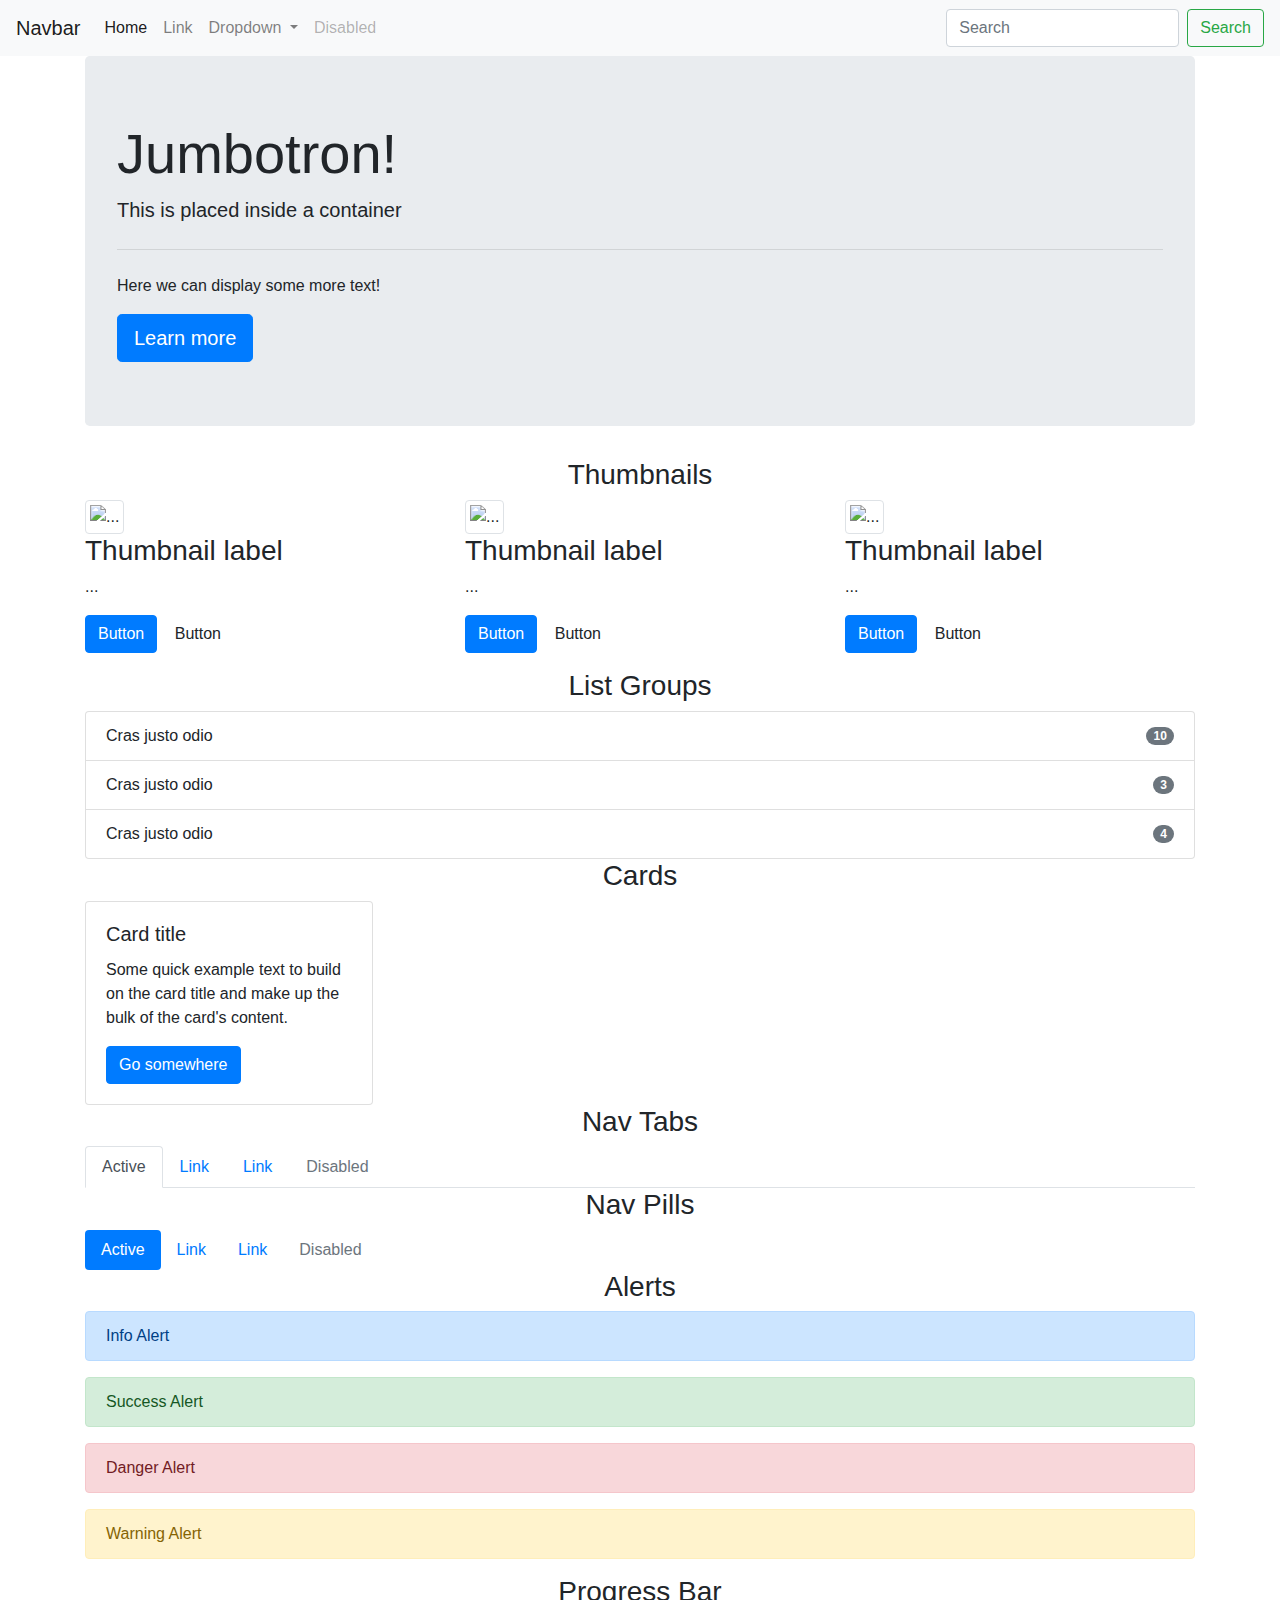
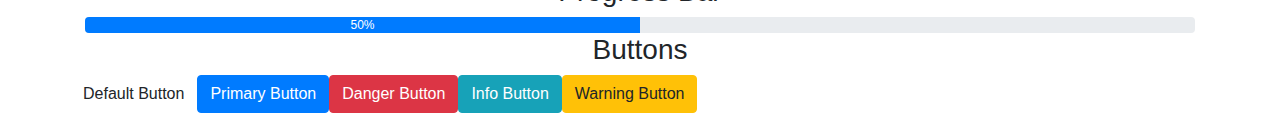
==== index.html @ 9442f067 "First draft index file" ====
<!DOCTYPE html>
<html lang="en">

<head>
  <meta charset="UTF-8">
  <title>Bootstrap Components</title>
  <link rel="stylesheet" href="https://stackpath.bootstrapcdn.com/bootstrap/4.3.1/css/bootstrap.min.css" integrity="sha384-ggOyR0iXCbMQv3Xipma34MD+dH/1fQ784/j6cY/iJTQUOhcWr7x9JvoRxT2MZw1T" crossorigin="anonymous">
  <link rel="stylesheet" href="style.css">
</head>
<body>
  <nav class="navbar navbar-expand-lg navbar-light bg-light">
    <a class="navbar-brand" href="#">Navbar</a>
    <button class="navbar-toggler" type="button" data-toggle="collapse" data-target="#navbarSupportedContent" aria-controls="navbarSupportedContent" aria-expanded="false" aria-label="Toggle navigation">
      <span class="navbar-toggler-icon"></span>
    </button>

    <div class="collapse navbar-collapse" id="navbarSupportedContent">
      <ul class="navbar-nav mr-auto">
        <li class="nav-item active">
          <a class="nav-link" href="#">Home <span class="sr-only">(current)</span></a>
        </li>
        <li class="nav-item">
          <a class="nav-link" href="#">Link</a>
        </li>
        <li class="nav-item dropdown">
          <a class="nav-link dropdown-toggle" href="#" id="navbarDropdown" role="button" data-toggle="dropdown" aria-haspopup="true" aria-expanded="false">
            Dropdown
          </a>
          <div class="dropdown-menu" aria-labelledby="navbarDropdown">
            <a class="dropdown-item" href="#">Action</a>
            <a class="dropdown-item" href="#">Another action</a>
            <div class="dropdown-divider"></div>
            <a class="dropdown-item" href="#">Something else here</a>
          </div>
        </li>
        <li class="nav-item">
          <a class="nav-link disabled" href="#" tabindex="-1" aria-disabled="true">Disabled</a>
        </li>
      </ul>
      <form class="form-inline my-2 my-lg-0">
        <input class="form-control mr-sm-2" type="search" placeholder="Search" aria-label="Search">
        <button class="btn btn-outline-success my-2 my-sm-0" type="submit">Search</button>
      </form>
    </div>
  </nav>

  <div class="container">
    <div class="jumbotron">
      <h1 class="display-4">Jumbotron!</h1>
      <p class="lead">This is placed inside a container</p>
      <hr class="my-4">
      <p>Here we can display some more text!</p>
      <a class="btn btn-primary btn-lg" href="#" role="button">Learn more</a>
    </div>
  </div>

<div class="container">
  <h3 class="text-center">Thumbnails</h3>
    <div class="row">
        <div class="col-md-4">
          <div class="thumbnail">
            <img src="https://i.ytimg.com/vi/tntOCGkgt98/maxresdefault.jpg" alt="..." class="img-thumbnail">
          </div>
          <div class="caption">
              <h3>Thumbnail label</h3>
              <p>...</p>
              <p><a href="#" class="btn btn-primary" role="button">Button</a> <a href="#" class="btn btn-default" role="button">Button</a></p>
            </div>
        </div>
        <div class="col-md-4">
            <div class="thumbnail">
              <img src="https://i.ytimg.com/vi/tntOCGkgt98/maxresdefault.jpg" alt="..." class="img-thumbnail">
            </div>
          <div class="caption">
              <h3>Thumbnail label</h3>
              <p>...</p>
              <p><a href="#" class="btn btn-primary" role="button">Button</a> <a href="#" class="btn btn-default" role="button">Button</a></p>
          </div>
        </div>
        <div class="col-md-4">
            <div class="thumbnail">
              <img src="https://i.ytimg.com/vi/tntOCGkgt98/maxresdefault.jpg" alt="..." class="img-thumbnail">
            </div>
            <div class="caption">
                <h3>Thumbnail label</h3>
                <p>...</p>
                <p><a href="#" class="btn btn-primary" role="button">Button</a> <a href="#" class="btn btn-default" role="button">Button</a></p>
          </div>
        </div>
    </div>

  <div class="row">
    <div class="col">
        <h3 class="text-center">List Groups</h3>
        <ul class="list-group">
          <li class="list-group-item d-flex justify-content-between align-items-center">
              Cras justo odio <span class="badge badge-pill badge-secondary">10</span>
          </li>
          <li class="list-group-item d-flex justify-content-between align-items-center">
              Cras justo odio <span class="badge badge-pill badge-secondary">3</span>
          </li>
          <li class="list-group-item d-flex justify-content-between align-items-center">
              Cras justo odio <span class="badge badge-pill badge-secondary">4</span>
          </li>
        </ul>
    </div>
  </div>


    <div class="row">
      <div class="col">
        <h3 class="text-center">Cards</h3>
        <div class="card" style="width: 18rem;">
            <div class="card-body">
              <h5 class="card-title">Card title</h5>
              <p class="card-text">Some quick example text to build on the card title and make up the bulk of the card's content.</p>
              <a href="#" class="btn btn-primary">Go somewhere</a>
            </div>
          </div>
        </div>
    </div>


  <div class="row">
    <div class="col">
      <h3 class="text-center">Nav Tabs</h3>
      <ul class="nav nav-tabs">
          <li class="nav-item">
            <a class="nav-link active" href="#">Active</a>
          </li>
          <li class="nav-item">
            <a class="nav-link" href="#">Link</a>
          </li>
          <li class="nav-item">
            <a class="nav-link" href="#">Link</a>
          </li>
          <li class="nav-item">
            <a class="nav-link disabled" href="#">Disabled</a>
          </li>
        </ul>
      </div>
  </div>

    <div class="row">
      <div class="col">
        <h3 class="text-center">Nav Pills</h3>
        <ul class="nav nav-pills">
            <li class="nav-item">
              <a class="nav-link active" href="#">Active</a>
            </li>
            <li class="nav-item">
              <a class="nav-link" href="#">Link</a>
            </li>
            <li class="nav-item">
              <a class="nav-link" href="#">Link</a>
            </li>
            <li class="nav-item">
              <a class="nav-link disabled" href="#">Disabled</a>
            </li>
          </ul>
        </div>
    </div>


    <div class="row">
      <div class="col">
        <h3 class="text-center">Alerts</h3>
        <div class="alert alert-primary" role="alert">
            Info Alert
          </div>
          <div class="alert alert-success" role="alert">
            Success Alert
          </div>
          <div class="alert alert-danger" role="alert">
            Danger Alert
          </div>
          <div class="alert alert-warning" role="alert">
            Warning Alert
          </div>
        </div>
    </div>


    <div class="row">
      <div class="col">
        <h3 class="text-center">Progress Bar</h3>
          <div class="progress">
              <div class="progress-bar" role="progressbar" style="width: 50%" aria-valuenow="50" aria-valuemin="0" aria-valuemax="100">
                50%
              </div>
          </div>
      </div>
    </div>

    <h3 class="text-center">Buttons</h3>
    <div class="row">

      <button type="button" class="btn btn-default">Default Button</button>
      <button type="button" class="btn btn-primary">Primary Button</button>
      <button type="button" class="btn btn-danger">Danger Button</button>
      <button type="button" class="btn btn-info">Info Button</button>
      <button type="button" class="btn btn-warning">Warning Button</button>
    </div>
  </div>

<script src="https://code.jquery.com/jquery-3.3.1.slim.min.js" integrity="sha384-q8i/X+965DzO0rT7abK41JStQIAqVgRVzpbzo5smXKp4YfRvH+8abtTE1Pi6jizo" crossorigin="anonymous"></script>
<script src="https://cdnjs.cloudflare.com/ajax/libs/popper.js/1.14.7/umd/popper.min.js" integrity="sha384-UO2eT0CpHqdSJQ6hJty5KVphtPhzWj9WO1clHTMGa3JDZwrnQq4sF86dIHNDz0W1" crossorigin="anonymous"></script>
<script src="https://stackpath.bootstrapcdn.com/bootstrap/4.3.1/js/bootstrap.min.js" integrity="sha384-JjSmVgyd0p3pXB1rRibZUAYoIIy6OrQ6VrjIEaFf/nJGzIxFDsf4x0xIM+B07jRM" crossorigin="anonymous"></script>

</body>

</html>
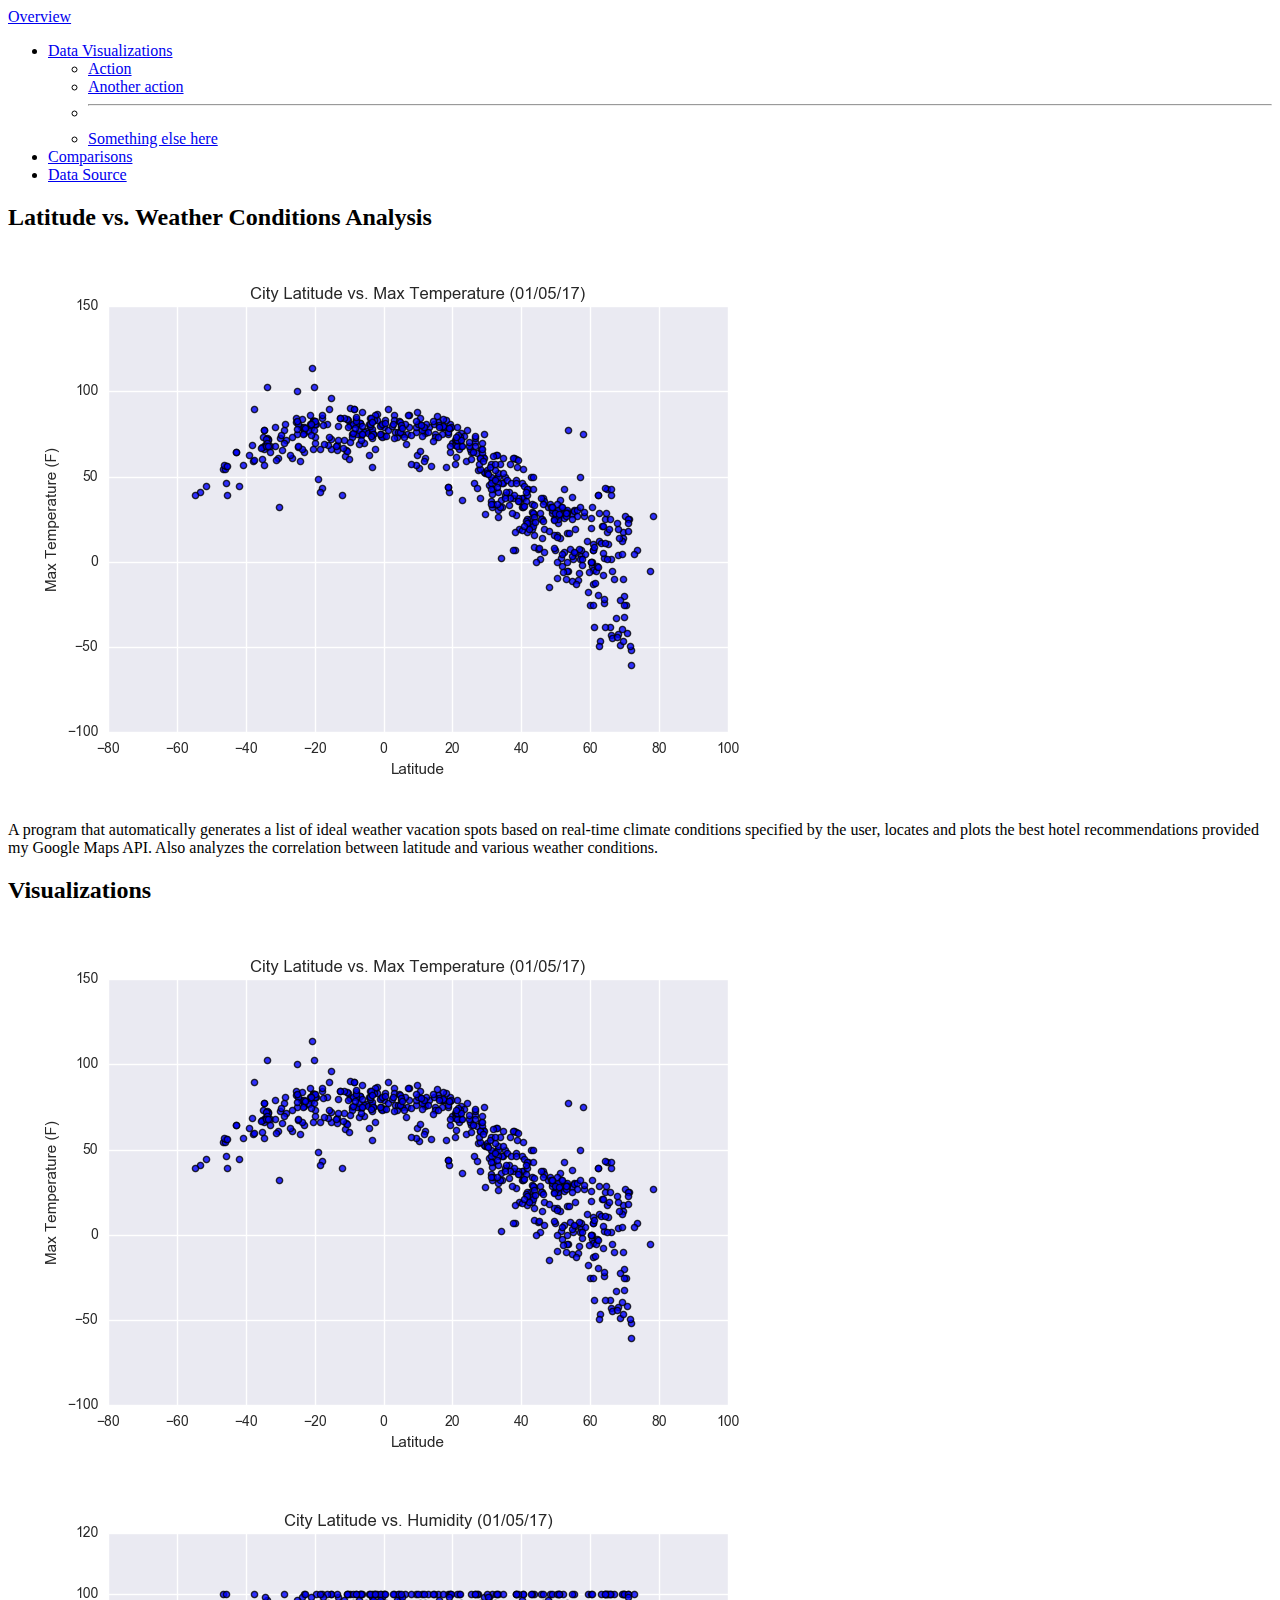
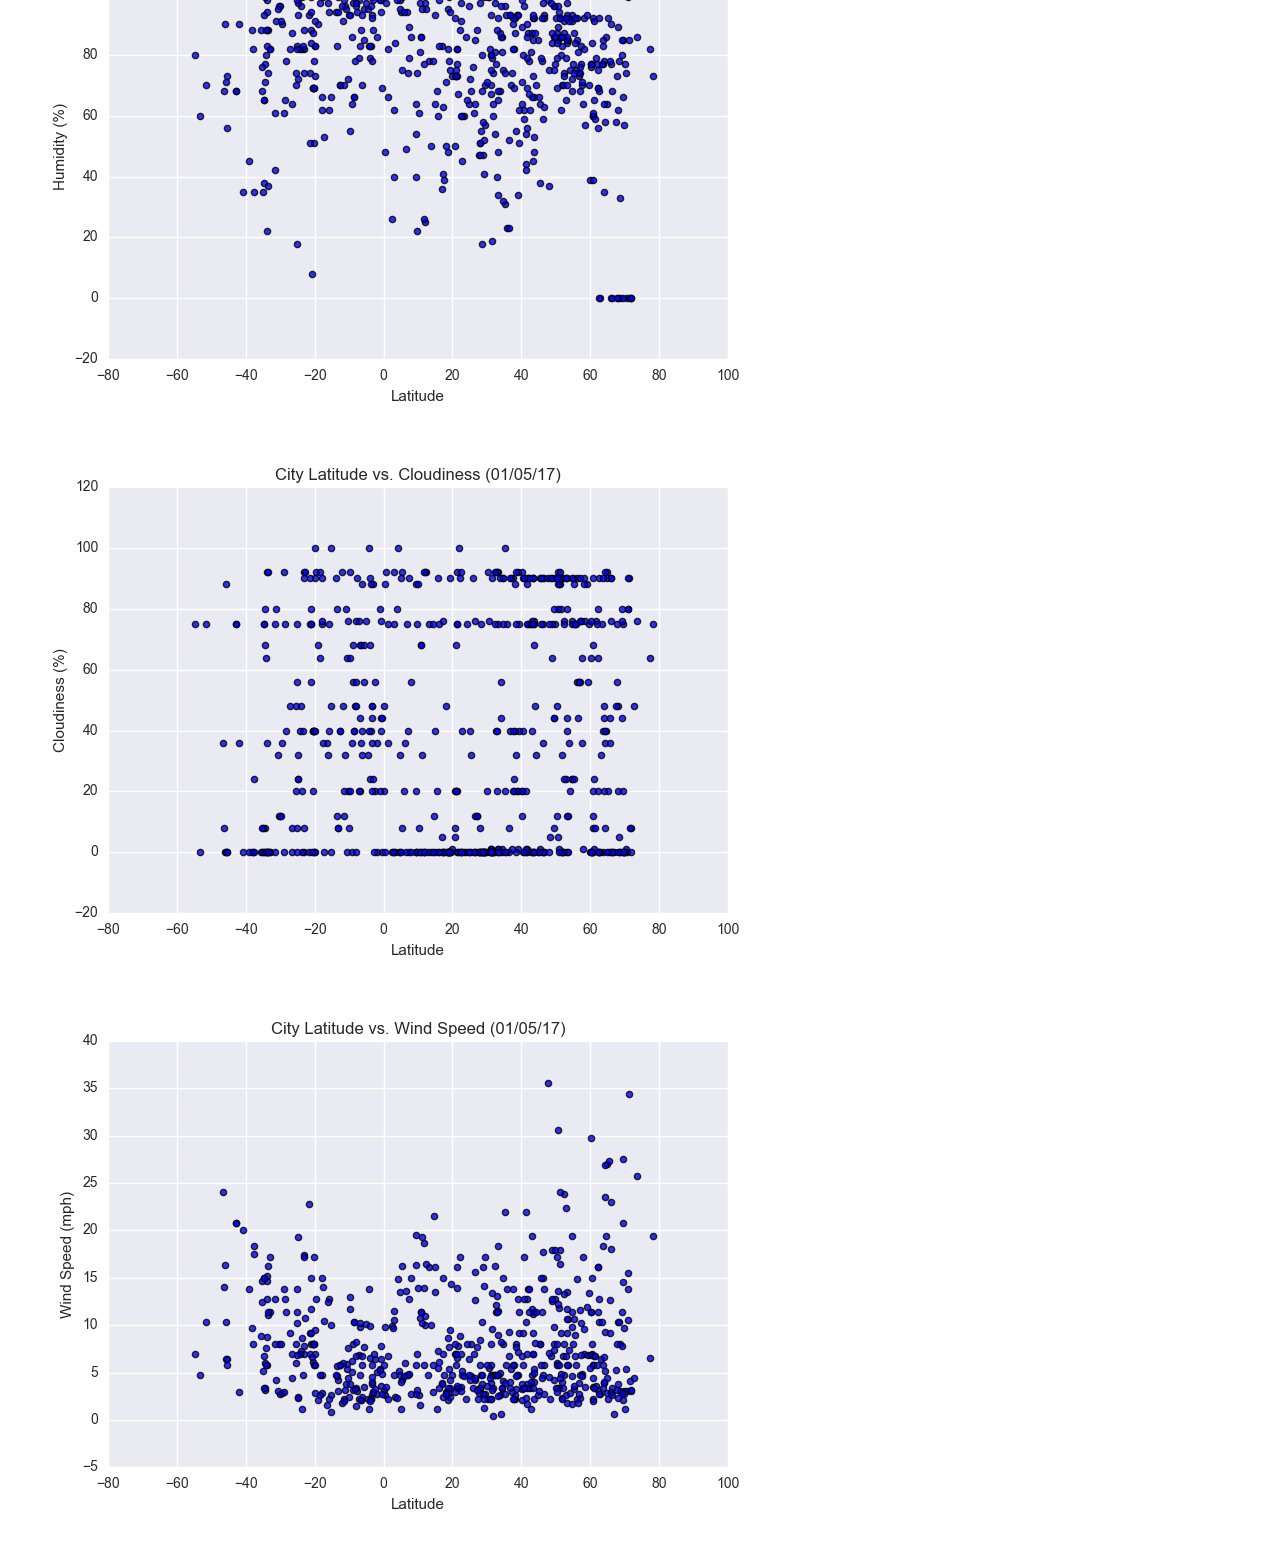
==== commit 8692c19f: "Update" ====
--- a/index.html
+++ b/index.html
@@ -1,212 +1,70 @@
-<!DOCTYPE html>
+<!doctype html>
 <html lang="en">
+  <head>
+    <!-- Required meta tags -->
+    <meta charset="utf-8">
+    <meta name="viewport" content="width=device-width, initial-scale=1">
 
-<head>
-  <meta charset="UTF-8">
-  <title>Bootstrap Components</title>
-  <link rel="stylesheet" href="https://stackpath.bootstrapcdn.com/bootstrap/4.3.1/css/bootstrap.min.css" integrity="sha384-ggOyR0iXCbMQv3Xipma34MD+dH/1fQ784/j6cY/iJTQUOhcWr7x9JvoRxT2MZw1T" crossorigin="anonymous">
-  <link rel="stylesheet" href="style.css">
-</head>
-<body>
-  <nav class="navbar navbar-expand-lg navbar-light bg-light">
-    <a class="navbar-brand" href="#">Navbar</a>
-    <button class="navbar-toggler" type="button" data-toggle="collapse" data-target="#navbarSupportedContent" aria-controls="navbarSupportedContent" aria-expanded="false" aria-label="Toggle navigation">
-      <span class="navbar-toggler-icon"></span>
-    </button>
+    <!-- Bootstrap CSS -->
+    <link rel="stylesheet" href="https://cdn.jsdelivr.net/npm/bootstrap@5.0.1/dist/css/bootstrap.min.css" integrity="sha384-+0n0xVW2eSR5OomGNYDnhzAbDsOXxcvSN1TPprVMTNDbiYZCxYbOOl7+AMvyTG2x" crossorigin="anonymous">
 
-    <div class="collapse navbar-collapse" id="navbarSupportedContent">
-      <ul class="navbar-nav mr-auto">
-        <li class="nav-item active">
-          <a class="nav-link" href="#">Home <span class="sr-only">(current)</span></a>
-        </li>
-        <li class="nav-item">
-          <a class="nav-link" href="#">Link</a>
-        </li>
-        <li class="nav-item dropdown">
-          <a class="nav-link dropdown-toggle" href="#" id="navbarDropdown" role="button" data-toggle="dropdown" aria-haspopup="true" aria-expanded="false">
-            Dropdown
-          </a>
-          <div class="dropdown-menu" aria-labelledby="navbarDropdown">
-            <a class="dropdown-item" href="#">Action</a>
-            <a class="dropdown-item" href="#">Another action</a>
-            <div class="dropdown-divider"></div>
-            <a class="dropdown-item" href="#">Something else here</a>
+    <title>Data Visualization</title>
+  </head>
+
+  <body>
+    <div class="container-fluid">
+    <nav class="navbar navbar-expand-lg navbar-dark bg-dark">
+          <a class="navbar-brand px-3" href="#">Overview</a>
+          <div class="collapse navbar-collapse" id="navbarSupportedContent">
+            <ul class="navbar-nav me-auto mb-2 mb-lg-0">
+              <li class="nav-item dropdown">
+                <a class="nav-link dropdown-toggle" href="#" id="navbarDropdown" role="button" data-bs-toggle="dropdown" aria-expanded="false">
+                  Data Visualizations
+                </a>
+                <ul class="dropdown-menu" aria-labelledby="navbarDropdown">
+                  <li><a class="dropdown-item" href="v1.html">Action</a></li>
+                  <li><a class="dropdown-item" href="#">Another action</a></li>
+                  <li><hr class="dropdown-divider"></li>
+                  <li><a class="dropdown-item" href="#">Something else here</a></li>
+                </ul>
+              </li>
+              <li class="nav-item">
+                <a class="nav-link" href="#">Comparisons</a>
+              </li>
+              <li class="nav-item">
+                <a class="nav-link" href="#">Data Source</a>
+              </li>
+
+            </ul>
           </div>
-        </li>
-        <li class="nav-item">
-          <a class="nav-link disabled" href="#" tabindex="-1" aria-disabled="true">Disabled</a>
-        </li>
-      </ul>
-      <form class="form-inline my-2 my-lg-0">
-        <input class="form-control mr-sm-2" type="search" placeholder="Search" aria-label="Search">
-        <button class="btn btn-outline-success my-2 my-sm-0" type="submit">Search</button>
-      </form>
-    </div>
-  </nav>
-
-  <div class="container">
-    <div class="jumbotron">
-      <h1 class="display-4">Jumbotron!</h1>
-      <p class="lead">This is placed inside a container</p>
-      <hr class="my-4">
-      <p>Here we can display some more text!</p>
-      <a class="btn btn-primary btn-lg" href="#" role="button">Learn more</a>
-    </div>
-  </div>
-
-<div class="container">
-  <h3 class="text-center">Thumbnails</h3>
-    <div class="row">
-        <div class="col-md-4">
-          <div class="thumbnail">
-            <img src="https://i.ytimg.com/vi/tntOCGkgt98/maxresdefault.jpg" alt="..." class="img-thumbnail">
+      </nav>
+      </div>
+      <div class="container">
+        <div class="row">
+          
+          <div class="col-md-8">
+            <h2>Latitude vs. Weather Conditions Analysis</h2>
+            <img src="assets/dv1.png" class="w-50 p-3 rounded float-start" alt="Data Visualization 1">
+            <p>A program that automatically generates a list of ideal weather vacation spots 
+                based on real-time climate conditions specified by the user, locates and plots 
+                the best hotel recommendations provided my Google Maps API. Also analyzes the 
+                correlation between latitude and various weather conditions.</p>
           </div>
-          <div class="caption">
-              <h3>Thumbnail label</h3>
-              <p>...</p>
-              <p><a href="#" class="btn btn-primary" role="button">Button</a> <a href="#" class="btn btn-default" role="button">Button</a></p>
-            </div>
+          
+          <div class="col-md-4">
+            <h2>Visualizations</h2>
+            
+            <a href="assets/dv1.png"><img src="assets/dv1.png"  class="img-thumbnail rounded float-start" alt="Data Visualization 1"></a>
+            <a href="assets/dv1.png"><img src="assets/dv2.png"  class="img-thumbnail rounded float-start" alt="Data Visualization 2"></a>
+            <a href="assets/dv1.png"><img src="assets/dv3.png"  class="img-thumbnail rounded float-start" alt="Data Visualization 3"></a>
+            <a href="assets/dv1.png"><img src="assets/dv4.png"  class="img-thumbnail rounded float-start" alt="Data Visualization 4"></a>
+          </div>
+        
         </div>
-        <div class="col-md-4">
-            <div class="thumbnail">
-              <img src="https://i.ytimg.com/vi/tntOCGkgt98/maxresdefault.jpg" alt="..." class="img-thumbnail">
-            </div>
-          <div class="caption">
-              <h3>Thumbnail label</h3>
-              <p>...</p>
-              <p><a href="#" class="btn btn-primary" role="button">Button</a> <a href="#" class="btn btn-default" role="button">Button</a></p>
-          </div>
-        </div>
-        <div class="col-md-4">
-            <div class="thumbnail">
-              <img src="https://i.ytimg.com/vi/tntOCGkgt98/maxresdefault.jpg" alt="..." class="img-thumbnail">
-            </div>
-            <div class="caption">
-                <h3>Thumbnail label</h3>
-                <p>...</p>
-                <p><a href="#" class="btn btn-primary" role="button">Button</a> <a href="#" class="btn btn-default" role="button">Button</a></p>
-          </div>
-        </div>
+      
     </div>
 
-  <div class="row">
-    <div class="col">
-        <h3 class="text-center">List Groups</h3>
-        <ul class="list-group">
-          <li class="list-group-item d-flex justify-content-between align-items-center">
-              Cras justo odio <span class="badge badge-pill badge-secondary">10</span>
-          </li>
-          <li class="list-group-item d-flex justify-content-between align-items-center">
-              Cras justo odio <span class="badge badge-pill badge-secondary">3</span>
-          </li>
-          <li class="list-group-item d-flex justify-content-between align-items-center">
-              Cras justo odio <span class="badge badge-pill badge-secondary">4</span>
-          </li>
-        </ul>
-    </div>
-  </div>
-
-
-    <div class="row">
-      <div class="col">
-        <h3 class="text-center">Cards</h3>
-        <div class="card" style="width: 18rem;">
-            <div class="card-body">
-              <h5 class="card-title">Card title</h5>
-              <p class="card-text">Some quick example text to build on the card title and make up the bulk of the card's content.</p>
-              <a href="#" class="btn btn-primary">Go somewhere</a>
-            </div>
-          </div>
-        </div>
-    </div>
-
-
-  <div class="row">
-    <div class="col">
-      <h3 class="text-center">Nav Tabs</h3>
-      <ul class="nav nav-tabs">
-          <li class="nav-item">
-            <a class="nav-link active" href="#">Active</a>
-          </li>
-          <li class="nav-item">
-            <a class="nav-link" href="#">Link</a>
-          </li>
-          <li class="nav-item">
-            <a class="nav-link" href="#">Link</a>
-          </li>
-          <li class="nav-item">
-            <a class="nav-link disabled" href="#">Disabled</a>
-          </li>
-        </ul>
-      </div>
-  </div>
-
-    <div class="row">
-      <div class="col">
-        <h3 class="text-center">Nav Pills</h3>
-        <ul class="nav nav-pills">
-            <li class="nav-item">
-              <a class="nav-link active" href="#">Active</a>
-            </li>
-            <li class="nav-item">
-              <a class="nav-link" href="#">Link</a>
-            </li>
-            <li class="nav-item">
-              <a class="nav-link" href="#">Link</a>
-            </li>
-            <li class="nav-item">
-              <a class="nav-link disabled" href="#">Disabled</a>
-            </li>
-          </ul>
-        </div>
-    </div>
-
-
-    <div class="row">
-      <div class="col">
-        <h3 class="text-center">Alerts</h3>
-        <div class="alert alert-primary" role="alert">
-            Info Alert
-          </div>
-          <div class="alert alert-success" role="alert">
-            Success Alert
-          </div>
-          <div class="alert alert-danger" role="alert">
-            Danger Alert
-          </div>
-          <div class="alert alert-warning" role="alert">
-            Warning Alert
-          </div>
-        </div>
-    </div>
-
-
-    <div class="row">
-      <div class="col">
-        <h3 class="text-center">Progress Bar</h3>
-          <div class="progress">
-              <div class="progress-bar" role="progressbar" style="width: 50%" aria-valuenow="50" aria-valuemin="0" aria-valuemax="100">
-                50%
-              </div>
-          </div>
-      </div>
-    </div>
-
-    <h3 class="text-center">Buttons</h3>
-    <div class="row">
-
-      <button type="button" class="btn btn-default">Default Button</button>
-      <button type="button" class="btn btn-primary">Primary Button</button>
-      <button type="button" class="btn btn-danger">Danger Button</button>
-      <button type="button" class="btn btn-info">Info Button</button>
-      <button type="button" class="btn btn-warning">Warning Button</button>
-    </div>
-  </div>
-
-<script src="https://code.jquery.com/jquery-3.3.1.slim.min.js" integrity="sha384-q8i/X+965DzO0rT7abK41JStQIAqVgRVzpbzo5smXKp4YfRvH+8abtTE1Pi6jizo" crossorigin="anonymous"></script>
-<script src="https://cdnjs.cloudflare.com/ajax/libs/popper.js/1.14.7/umd/popper.min.js" integrity="sha384-UO2eT0CpHqdSJQ6hJty5KVphtPhzWj9WO1clHTMGa3JDZwrnQq4sF86dIHNDz0W1" crossorigin="anonymous"></script>
-<script src="https://stackpath.bootstrapcdn.com/bootstrap/4.3.1/js/bootstrap.min.js" integrity="sha384-JjSmVgyd0p3pXB1rRibZUAYoIIy6OrQ6VrjIEaFf/nJGzIxFDsf4x0xIM+B07jRM" crossorigin="anonymous"></script>
-
+  
 </body>
 
 </html>
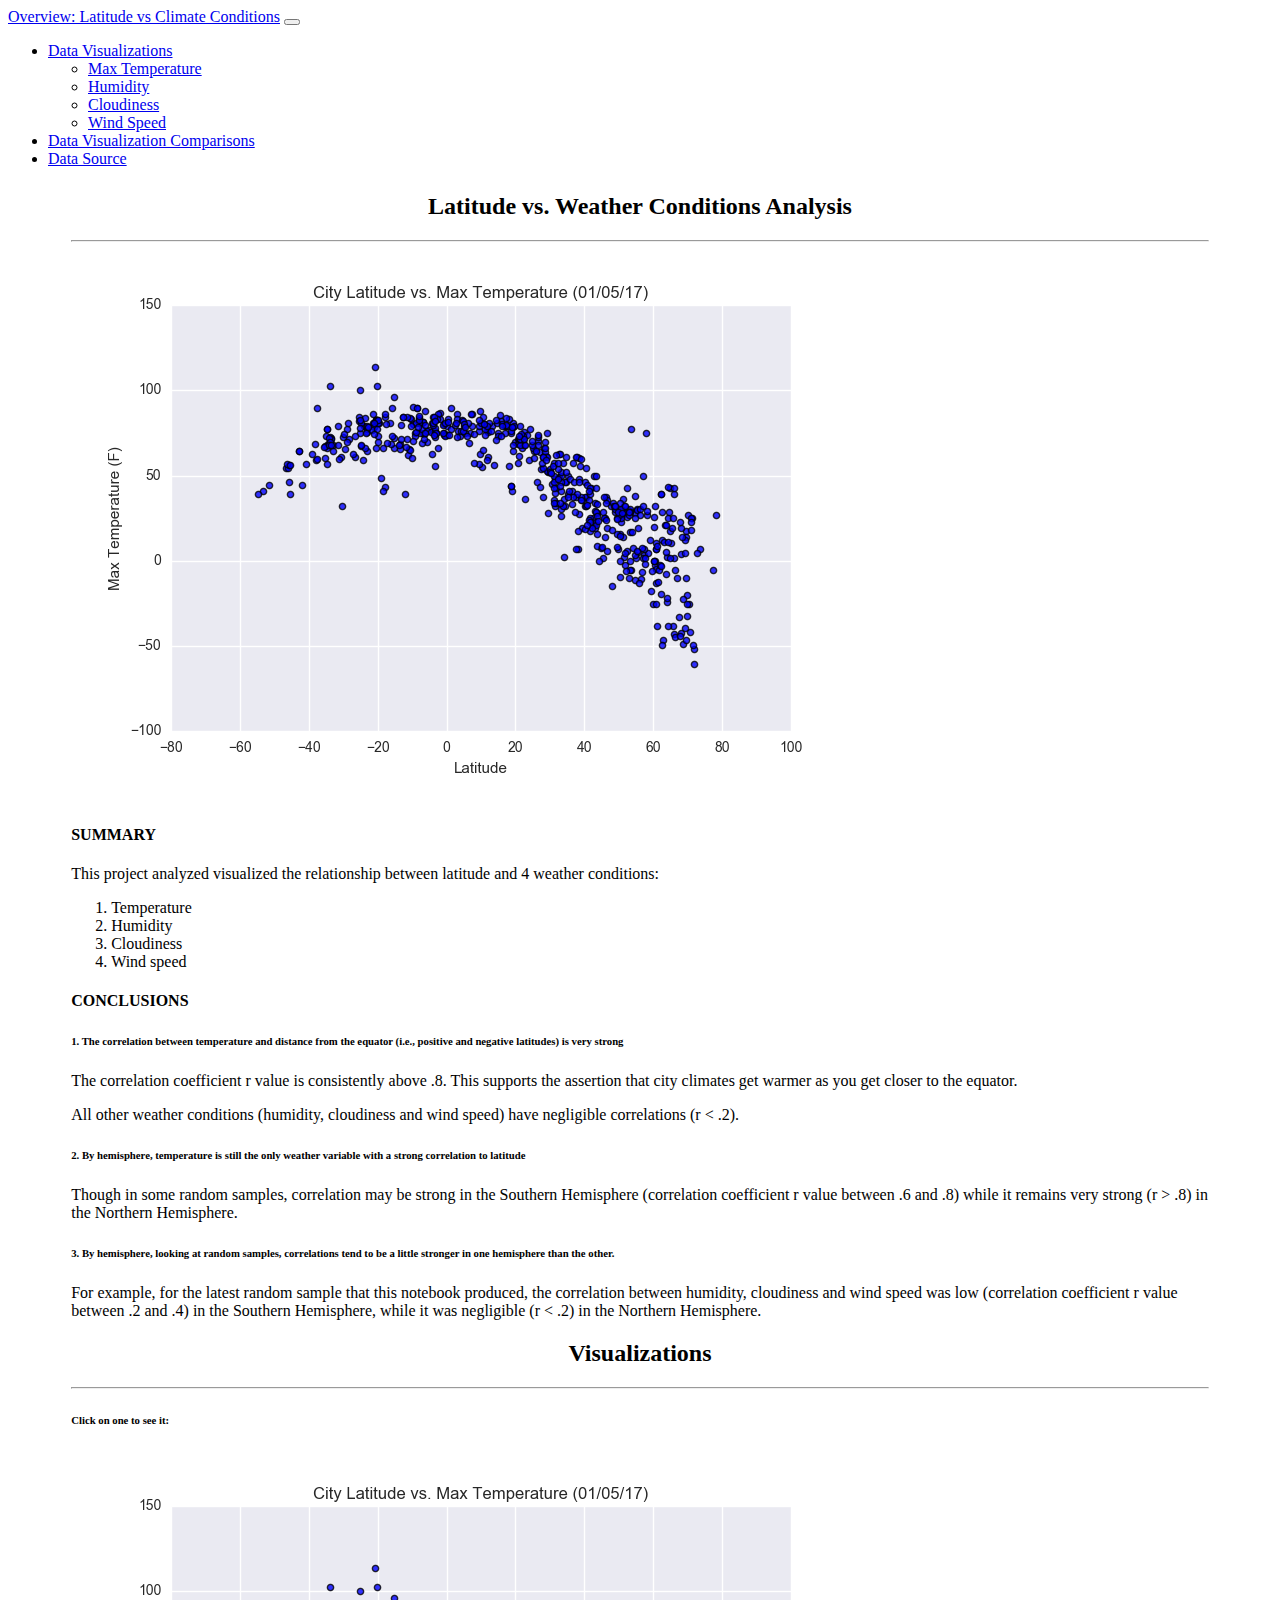
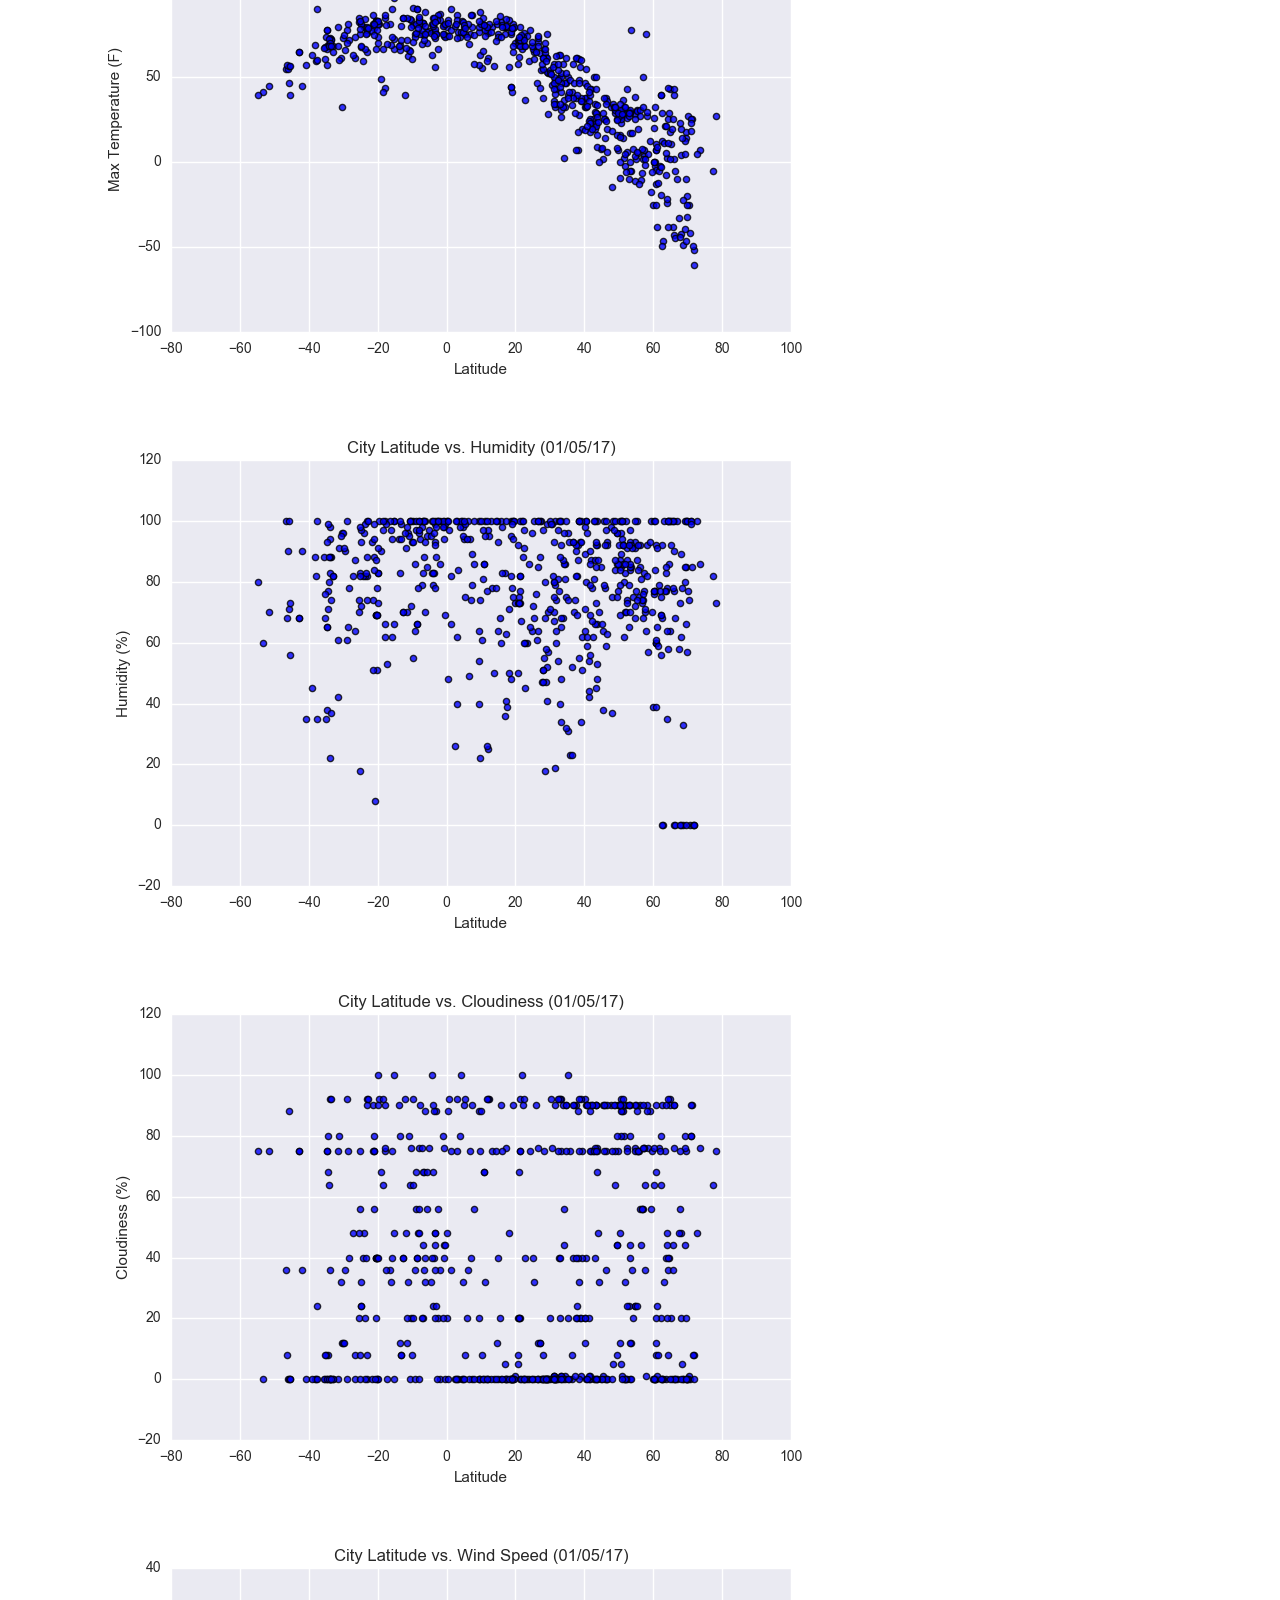
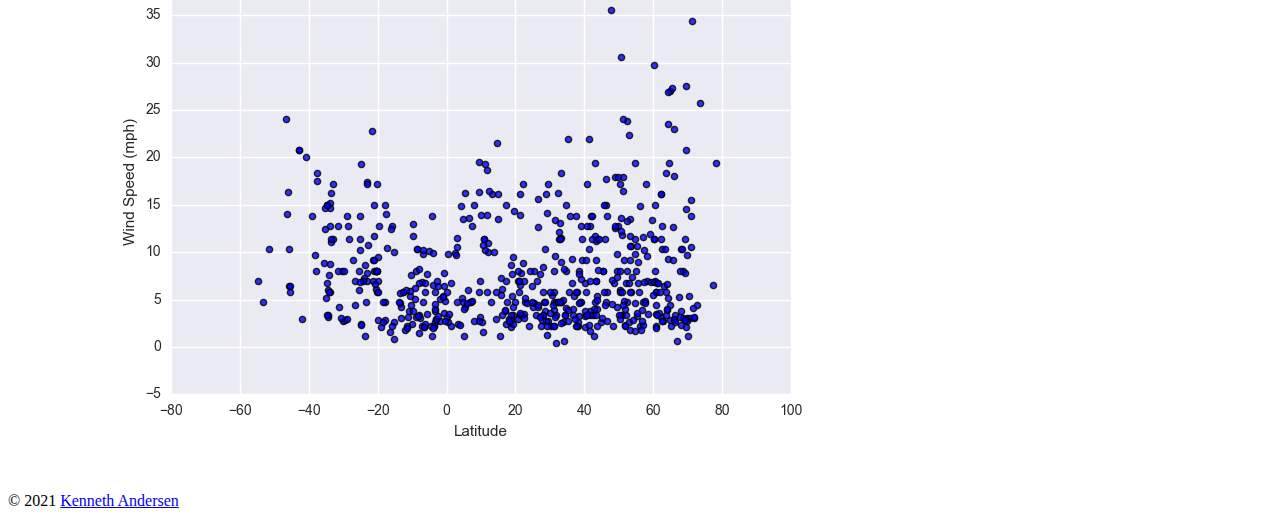
==== commit 650958a7: "Version 2.0: Structure finished. Content at 90%" ====
--- a/index.html
+++ b/index.html
@@ -6,65 +6,113 @@
     <meta name="viewport" content="width=device-width, initial-scale=1">
 
     <!-- Bootstrap CSS -->
-    <link rel="stylesheet" href="https://cdn.jsdelivr.net/npm/bootstrap@5.0.1/dist/css/bootstrap.min.css" integrity="sha384-+0n0xVW2eSR5OomGNYDnhzAbDsOXxcvSN1TPprVMTNDbiYZCxYbOOl7+AMvyTG2x" crossorigin="anonymous">
-
-    <title>Data Visualization</title>
+    <link href="https://cdn.jsdelivr.net/npm/bootstrap@5.0.1/dist/css/bootstrap.min.css" rel="stylesheet" integrity="sha384-+0n0xVW2eSR5OomGNYDnhzAbDsOXxcvSN1TPprVMTNDbiYZCxYbOOl7+AMvyTG2x" crossorigin="anonymous">
+    <script src="https://cdn.jsdelivr.net/npm/bootstrap@5.0.1/dist/js/bootstrap.bundle.min.js" integrity="sha384-gtEjrD/SeCtmISkJkNUaaKMoLD0//ElJ19smozuHV6z3Iehds+3Ulb9Bn9Plx0x4" crossorigin="anonymous"></script>
+    <link rel="stylesheet" href="local_stylesheet.css">
+    <title>Latitude vs Climate Conditions Data Analysis</title>
   </head>
 
-  <body>
-    <div class="container-fluid">
-    <nav class="navbar navbar-expand-lg navbar-dark bg-dark">
-          <a class="navbar-brand px-3" href="#">Overview</a>
+  <body class="bg-secondary">
+
+    <nav class="navbar navbar-expand-lg navbar-dark bg-dark text-white">
+        <div class="container">
+          <a class="navbar-brand" href="index.html">Overview: Latitude vs Climate Conditions</a>
+          <button class="navbar-toggler" type="button" data-bs-toggle="collapse" data-bs-target="#navbarSupportedContent" aria-controls="navbarSupportedContent" aria-expanded="false" aria-label="Toggle navigation">
+            <span class="navbar-toggler-icon bg-lite"></span>
+          </button>
+
           <div class="collapse navbar-collapse" id="navbarSupportedContent">
-            <ul class="navbar-nav me-auto mb-2 mb-lg-0">
+            <ul class="navbar-nav ms-auto">
+
               <li class="nav-item dropdown">
                 <a class="nav-link dropdown-toggle" href="#" id="navbarDropdown" role="button" data-bs-toggle="dropdown" aria-expanded="false">
-                  Data Visualizations
-                </a>
+                  Data Visualizations</a>
+      
                 <ul class="dropdown-menu" aria-labelledby="navbarDropdown">
-                  <li><a class="dropdown-item" href="v1.html">Action</a></li>
-                  <li><a class="dropdown-item" href="#">Another action</a></li>
-                  <li><hr class="dropdown-divider"></li>
-                  <li><a class="dropdown-item" href="#">Something else here</a></li>
+                  <li><a class="dropdown-item" href="dv1.html">Max Temperature</a></li>
+                  <li><a class="dropdown-item" href="dv2.html">Humidity</a></li>
+                  <li><a class="dropdown-item" href="dv3.html">Cloudiness</a></li>
+                  <li><a class="dropdown-item" href="dv4.html">Wind Speed</a></li>
                 </ul>
               </li>
+              
               <li class="nav-item">
-                <a class="nav-link" href="#">Comparisons</a>
+                <a class="nav-link" href="comparisons.html">Data Visualization Comparisons</a>
               </li>
+                  
               <li class="nav-item">
-                <a class="nav-link" href="#">Data Source</a>
+                <a class="nav-link" href="data_source.html">Data Source</a>
               </li>
 
             </ul>
           </div>
+        </div>
       </nav>
-      </div>
-      <div class="container">
-        <div class="row">
+
+      <div class="container main_container d-flex flex-column min-vh-100">
+
+        <div class="row flex-nowrap">
           
-          <div class="col-md-8">
-            <h2>Latitude vs. Weather Conditions Analysis</h2>
-            <img src="assets/dv1.png" class="w-50 p-3 rounded float-start" alt="Data Visualization 1">
-            <p>A program that automatically generates a list of ideal weather vacation spots 
-                based on real-time climate conditions specified by the user, locates and plots 
-                the best hotel recommendations provided my Google Maps API. Also analyzes the 
-                correlation between latitude and various weather conditions.</p>
+          <div class="col-md-8 bg-white m-2">
+            <h2 class="h2_center">Latitude vs. Weather Conditions Analysis</h2>
+            <hr>
+            <img src="assets/dv1.png" class="w-100 p-3 rounded float-start" alt="Data Visualization 1">
+            <h4 class="text-center">SUMMARY</h3>
+                
+            <p>This project analyzed visualized the relationship between 
+                latitude and 4 weather conditions:</p>
+            <ol>
+            <li>Temperature</li>
+            <li>Humidity</li>
+            <li>Cloudiness</li>
+            <li>Wind speed</li>
+        </ol>
+            <h4 class="text-center">CONCLUSIONS</h3>
+            
+                <h6>1. The correlation between temperature and distance from the 
+                    equator (i.e., positive and negative latitudes) is very strong</h5>
+                <p>The correlation coefficient r value is consistently above .8. 
+                    This supports the assertion that city climates get warmer as you 
+                    get closer to the equator.</p>
+                    <p>All other weather conditions (humidity, cloudiness and wind speed) have 
+                    negligible correlations (r &#60 .2).</p>
+                
+                    <h6>2. By hemisphere, temperature is still the only weather variable with a 
+                        strong correlation to latitude</h5> 
+                
+                    <p>Though in some random samples, correlation may be 
+                        strong in the Southern Hemisphere (correlation coefficient r 
+                        value between .6 and .8) while it remains very strong (r > .8) 
+                        in the Northern Hemisphere.</p>
+                
+                    <h6>3. By hemisphere, looking at random samples, correlations tend to 
+                        be a little stronger in one hemisphere than the other.</h5>
+                
+                    <p>For example, for the latest random sample that this notebook 
+                        produced, the correlation between humidity, cloudiness and wind 
+                        speed was low (correlation coefficient r value between .2 and .4) 
+                        in the Southern Hemisphere, while it was negligible (r &#60 .2) 
+                        in the Northern Hemisphere.</p>
+
           </div>
           
-          <div class="col-md-4">
-            <h2>Visualizations</h2>
-            
-            <a href="assets/dv1.png"><img src="assets/dv1.png"  class="img-thumbnail rounded float-start" alt="Data Visualization 1"></a>
-            <a href="assets/dv1.png"><img src="assets/dv2.png"  class="img-thumbnail rounded float-start" alt="Data Visualization 2"></a>
-            <a href="assets/dv1.png"><img src="assets/dv3.png"  class="img-thumbnail rounded float-start" alt="Data Visualization 3"></a>
-            <a href="assets/dv1.png"><img src="assets/dv4.png"  class="img-thumbnail rounded float-start" alt="Data Visualization 4"></a>
-          </div>
+          <div class="col-md-4 bg-white m-2">
+            <h2 class="h2_center">Visualizations</h2>
+            <hr>
+            <h6 class="text-center">Click on one to see it:</h6>
+            <a href="dv1.html"><img src="assets/dv1.png"  class="w-75 rounded mx-auto d-block" alt="Data Visualization 1"></a>
+            <a href="dv2.html"><img src="assets/dv2.png"  class="w-75 rounded mx-auto d-block" alt="Data Visualization 2"></a>
+            <a href="dv3.html"><img src="assets/dv3.png"  class="w-75 rounded mx-auto d-block" alt="Data Visualization 3"></a>
+            <a href="dv4.html"><img src="assets/dv4.png"  class="w-75 rounded mx-auto d-block" alt="Data Visualization 4"></a>
+            </div>
+        </div>
+        
         
         </div>
       
     </div>
-
-  
+    <footer class="footer mt-auto py-3 bg-dark text-center text-white">&copy 2021 <a href="https://humanate.ai/" class="text-decoration-none">Kenneth Andersen</a>
+    </footer>
 </body>
 
 </html>
--- a/local_stylesheet.css
+++ b/local_stylesheet.css
@@ -0,0 +1,23 @@
+
+
+.main_container{
+    margin-left: 5%;
+    margin-right: 5%;
+    margin-top: 2%;
+    margin-bottom: 2%
+    }
+
+.h2_center {
+    text-align: center;
+    margin: 20px }
+    }
+
+.image_icon {
+
+        display: block;
+        margin-left: auto;
+        margin-right: auto;
+        width: 75%;
+
+        }
+
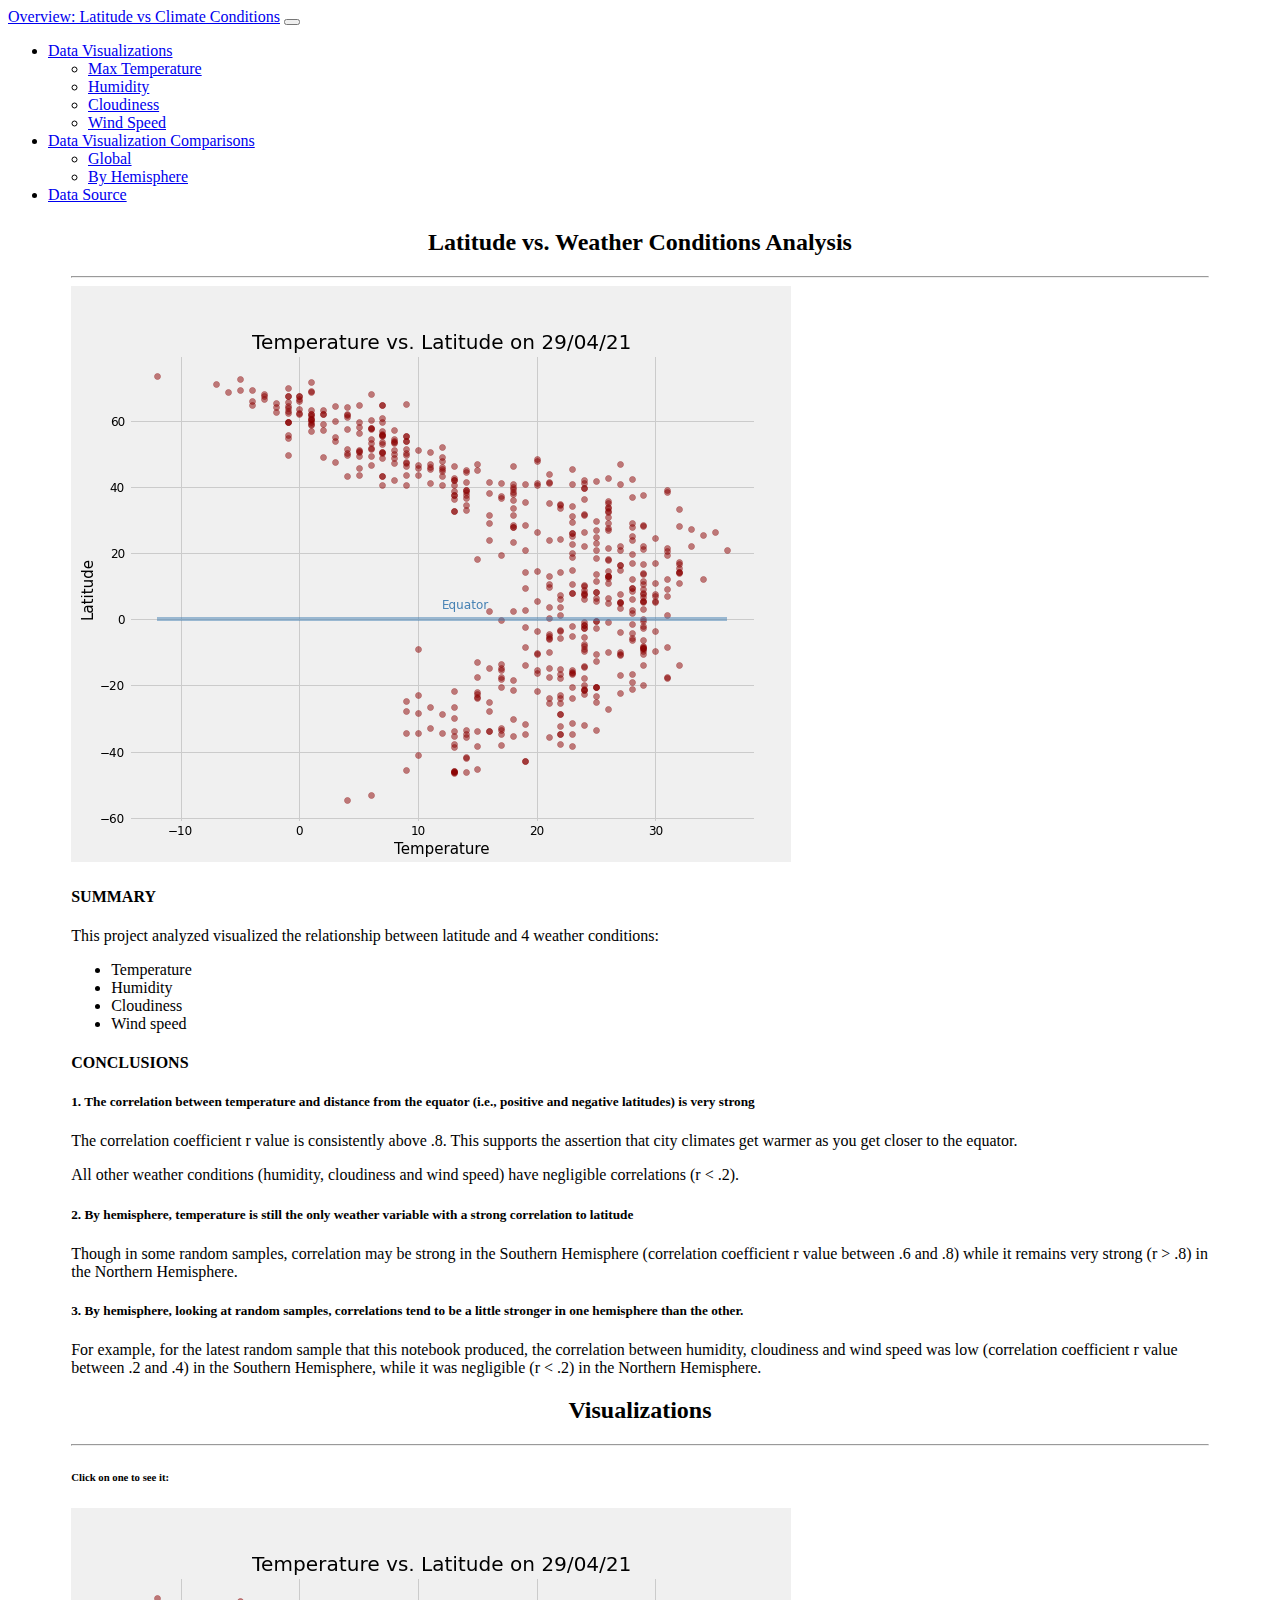
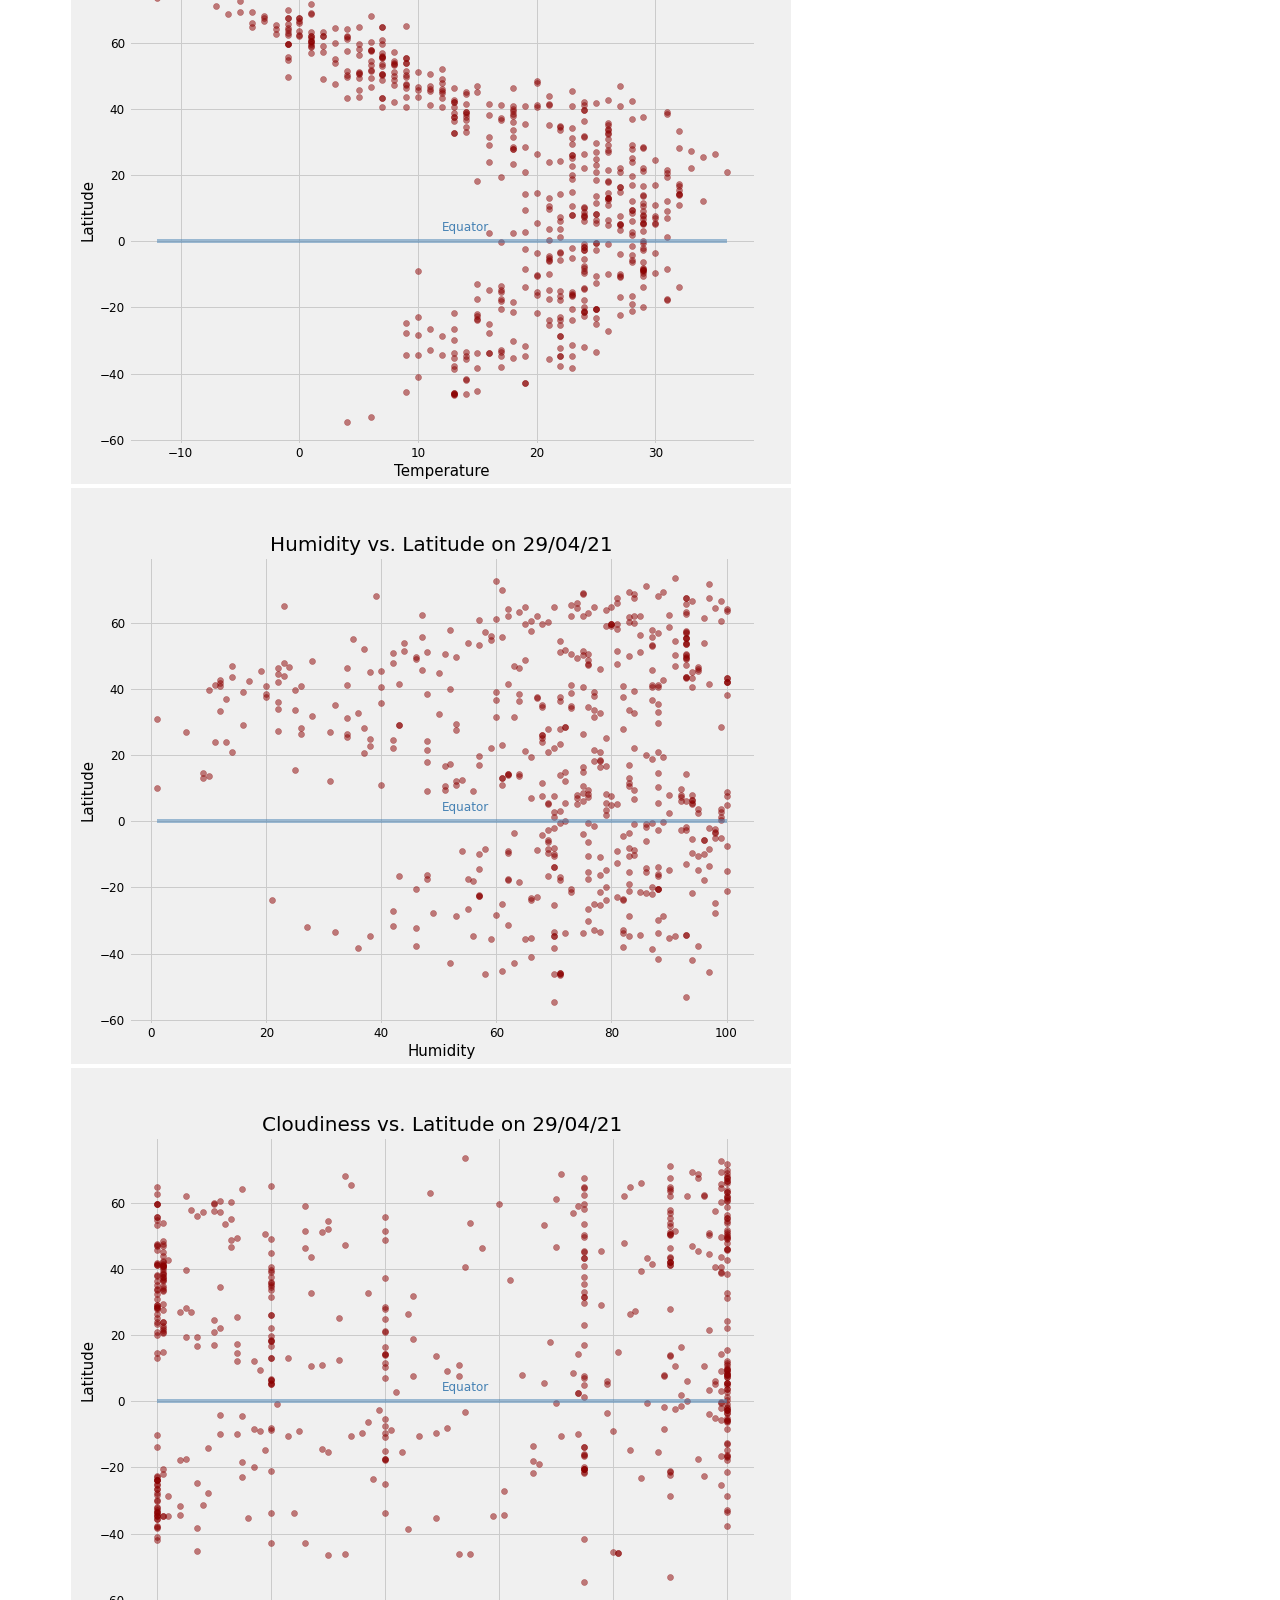
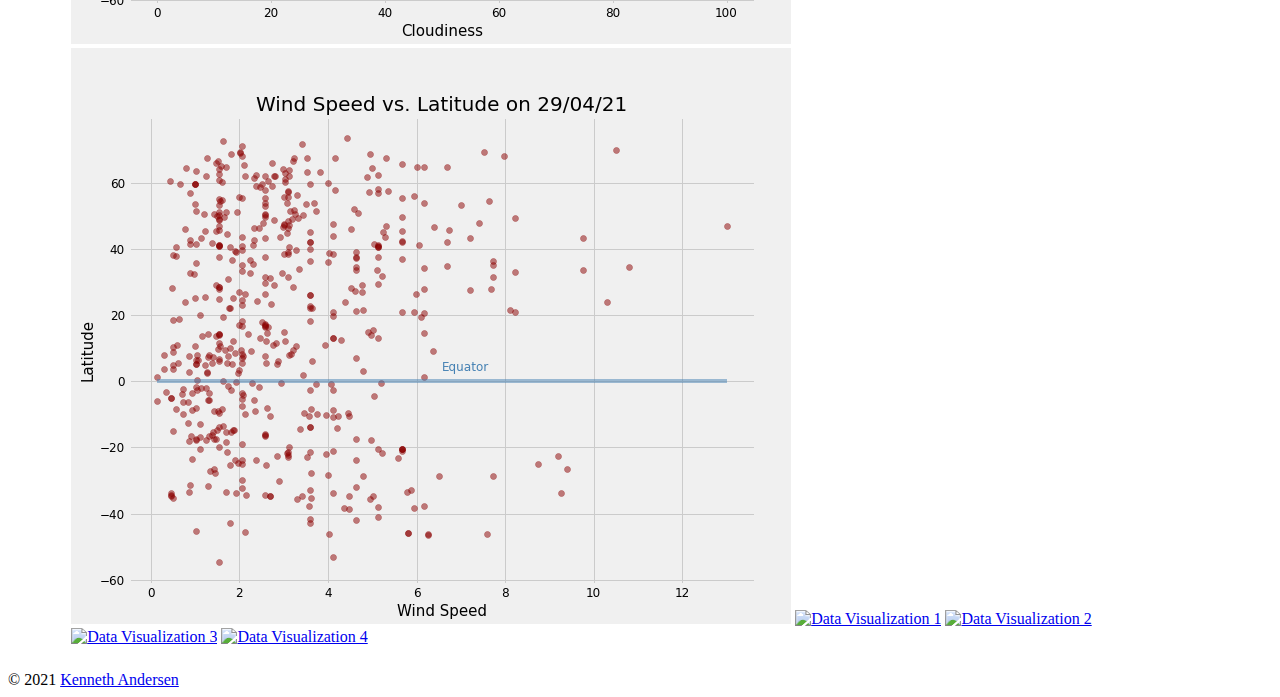
==== commit 1a994b03: "Version 3.1: Final version." ====
--- a/index.html
+++ b/index.html
@@ -15,39 +15,45 @@
   <body class="bg-secondary">
 
     <nav class="navbar navbar-expand-lg navbar-dark bg-dark text-white">
-        <div class="container">
-          <a class="navbar-brand" href="index.html">Overview: Latitude vs Climate Conditions</a>
-          <button class="navbar-toggler" type="button" data-bs-toggle="collapse" data-bs-target="#navbarSupportedContent" aria-controls="navbarSupportedContent" aria-expanded="false" aria-label="Toggle navigation">
-            <span class="navbar-toggler-icon bg-lite"></span>
-          </button>
+      <div class="container">
+        <a class="navbar-brand" href="index.html">Overview: Latitude vs Climate Conditions</a>
+        <button class="navbar-toggler" type="button" data-bs-toggle="collapse" data-bs-target="#navbarSupportedContent" aria-controls="navbarSupportedContent" aria-expanded="false" aria-label="Toggle navigation">
+          <span class="navbar-toggler-icon bg-lite"></span>
+        </button>
 
-          <div class="collapse navbar-collapse" id="navbarSupportedContent">
-            <ul class="navbar-nav ms-auto">
+        <div class="collapse navbar-collapse" id="navbarSupportedContent">
+          <ul class="navbar-nav ms-auto">
 
-              <li class="nav-item dropdown">
-                <a class="nav-link dropdown-toggle" href="#" id="navbarDropdown" role="button" data-bs-toggle="dropdown" aria-expanded="false">
-                  Data Visualizations</a>
-      
-                <ul class="dropdown-menu" aria-labelledby="navbarDropdown">
-                  <li><a class="dropdown-item" href="dv1.html">Max Temperature</a></li>
-                  <li><a class="dropdown-item" href="dv2.html">Humidity</a></li>
-                  <li><a class="dropdown-item" href="dv3.html">Cloudiness</a></li>
-                  <li><a class="dropdown-item" href="dv4.html">Wind Speed</a></li>
-                </ul>
-              </li>
-              
-              <li class="nav-item">
-                <a class="nav-link" href="comparisons.html">Data Visualization Comparisons</a>
-              </li>
-                  
-              <li class="nav-item">
-                <a class="nav-link" href="data_source.html">Data Source</a>
-              </li>
+            <li class="nav-item dropdown">
+              <a class="nav-link dropdown-toggle" href="#" id="navbarDropdown" role="button" data-bs-toggle="dropdown" aria-expanded="false">
+                Data Visualizations</a>
+    
+              <ul class="dropdown-menu" aria-labelledby="navbarDropdown">
+                <li><a class="dropdown-item" href="dv1.html">Max Temperature</a></li>
+                <li><a class="dropdown-item" href="dv2.html">Humidity</a></li>
+                <li><a class="dropdown-item" href="dv3.html">Cloudiness</a></li>
+                <li><a class="dropdown-item" href="dv4.html">Wind Speed</a></li>
+              </ul>
+            </li>
+            
+            <li class="nav-item dropdown">
+              <a class="nav-link dropdown-toggle" href="#" id="navbarDropdown" role="button" data-bs-toggle="dropdown" aria-expanded="false">
+                Data Visualization Comparisons</a>
+    
+              <ul class="dropdown-menu" aria-labelledby="navbarDropdown">
+                <li><a class="dropdown-item" href="comparisons1.html">Global</a></li>
+                <li><a class="dropdown-item" href="comparisons2.html">By Hemisphere</a></li>
+              </ul>
+            </li>             
+                
+            <li class="nav-item">
+              <a class="nav-link" href="data_source.html">Data Source</a>
+            </li>
 
-            </ul>
-          </div>
+          </ul>
         </div>
-      </nav>
+      </div>
+    </nav>
 
       <div class="container main_container d-flex flex-column min-vh-100">
 
@@ -56,20 +62,31 @@
           <div class="col-md-8 bg-white m-2">
             <h2 class="h2_center">Latitude vs. Weather Conditions Analysis</h2>
             <hr>
-            <img src="assets/dv1.png" class="w-100 p-3 rounded float-start" alt="Data Visualization 1">
-            <h4 class="text-center">SUMMARY</h3>
+              <div class="row flex-nowrap">
+          
+                <div class="col-md-5 bg-white mx-2">
+            <img src="assets/dv1.png" class="w-100 m-3 p-3 border rounded float-start justify-content-right" alt="Data Visualization 1">
+                </div>
+              
+                <div class="col-md-6 bg-white mx-2">  
+
+                <h4 class="text-center">SUMMARY</h4>
                 
-            <p>This project analyzed visualized the relationship between 
+                <p>This project analyzed visualized the relationship between 
                 latitude and 4 weather conditions:</p>
-            <ol>
-            <li>Temperature</li>
-            <li>Humidity</li>
-            <li>Cloudiness</li>
-            <li>Wind speed</li>
-        </ol>
-            <h4 class="text-center">CONCLUSIONS</h3>
+                <ul >
+                  <li>Temperature</li>
+                  <li>Humidity</li>
+                  <li>Cloudiness</li>
+                  <li>Wind speed</li>
+                </ul>
+              </div>
+              </div>
+              <div class="row flex-nowrap">
+                <div class="col-md-11 bg-white mx-2">  
+                <h4 class="text-center">CONCLUSIONS</h4>
             
-                <h6>1. The correlation between temperature and distance from the 
+                <h5>1. The correlation between temperature and distance from the 
                     equator (i.e., positive and negative latitudes) is very strong</h5>
                 <p>The correlation coefficient r value is consistently above .8. 
                     This supports the assertion that city climates get warmer as you 
@@ -77,7 +94,7 @@
                     <p>All other weather conditions (humidity, cloudiness and wind speed) have 
                     negligible correlations (r &#60 .2).</p>
                 
-                    <h6>2. By hemisphere, temperature is still the only weather variable with a 
+                    <h5>2. By hemisphere, temperature is still the only weather variable with a 
                         strong correlation to latitude</h5> 
                 
                     <p>Though in some random samples, correlation may be 
@@ -85,7 +102,7 @@
                         value between .6 and .8) while it remains very strong (r > .8) 
                         in the Northern Hemisphere.</p>
                 
-                    <h6>3. By hemisphere, looking at random samples, correlations tend to 
+                    <h5>3. By hemisphere, looking at random samples, correlations tend to 
                         be a little stronger in one hemisphere than the other.</h5>
                 
                     <p>For example, for the latest random sample that this notebook 
@@ -93,18 +110,24 @@
                         speed was low (correlation coefficient r value between .2 and .4) 
                         in the Southern Hemisphere, while it was negligible (r &#60 .2) 
                         in the Northern Hemisphere.</p>
-
+                      </div>    
+                    </div> 
           </div>
           
-          <div class="col-md-4 bg-white m-2">
+          
+          <div class="col-md-3 bg-white m-2">
             <h2 class="h2_center">Visualizations</h2>
             <hr>
             <h6 class="text-center">Click on one to see it:</h6>
-            <a href="dv1.html"><img src="assets/dv1.png"  class="w-75 rounded mx-auto d-block" alt="Data Visualization 1"></a>
-            <a href="dv2.html"><img src="assets/dv2.png"  class="w-75 rounded mx-auto d-block" alt="Data Visualization 2"></a>
-            <a href="dv3.html"><img src="assets/dv3.png"  class="w-75 rounded mx-auto d-block" alt="Data Visualization 3"></a>
-            <a href="dv4.html"><img src="assets/dv4.png"  class="w-75 rounded mx-auto d-block" alt="Data Visualization 4"></a>
-            </div>
+            <a href="dv1.html"><img src="assets/dv1.png"  class="w-50 m-2 border rounded mx-auto d-block" alt="Data Visualization 1"></a>
+            <a href="dv2.html"><img src="assets/dv2.png"  class="w-50 m-2 border rounded mx-auto d-block" alt="Data Visualization 2"></a>
+            <a href="dv3.html"><img src="assets/dv3.png"  class="w-50 m-2 border rounded mx-auto d-block" alt="Data Visualization 3"></a>
+            <a href="dv4.html"><img src="assets/dv4.png"  class="w-50 m-2 border rounded mx-auto d-block" alt="Data Visualization 4"></a>
+            <a href="dv1.html"><img src="assets/dv5.png"  class="w-50 m-2 border rounded mx-auto d-block" alt="Data Visualization 1"></a>
+            <a href="dv2.html"><img src="assets/dv6.png"  class="w-50 m-2 border rounded mx-auto d-block" alt="Data Visualization 2"></a>
+            <a href="dv3.html"><img src="assets/dv7.png"  class="w-50 m-2 border rounded mx-auto d-block" alt="Data Visualization 3"></a>
+            <a href="dv4.html"><img src="assets/dv8.png"  class="w-50 m-2 border rounded mx-auto d-block" alt="Data Visualization 4"></a> 
+          </div>
         </div>
         
         
